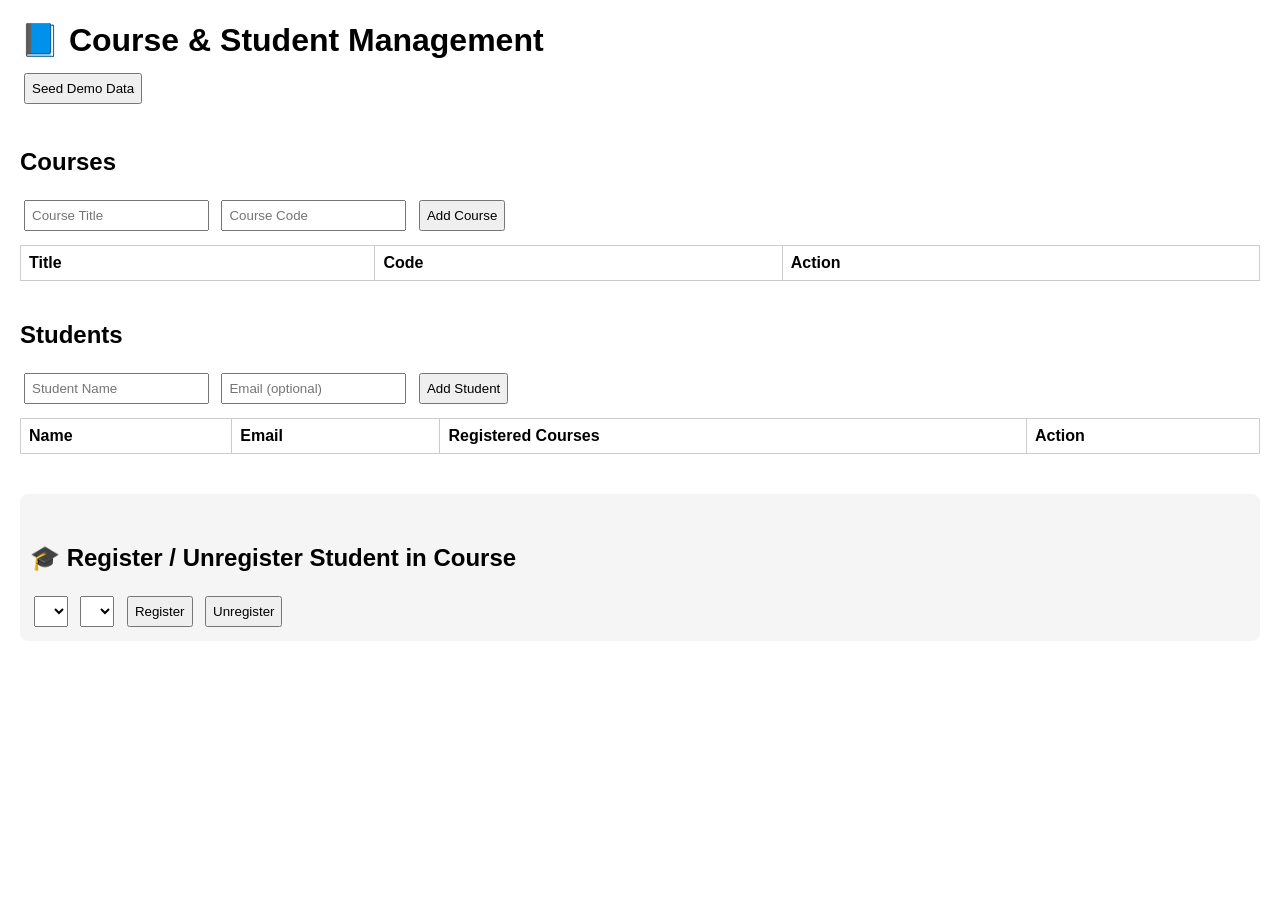
==== docs/index.html @ 2ba0c465 "renamed public to docs" ====
<!DOCTYPE html>
<html lang="en">
<head>
  <meta charset="UTF-8" />
  <meta name="viewport" content="width=device-width, initial-scale=1.0" />
  <title>Course & Student Management</title>
  <style>
    body { font-family: Arial, sans-serif; margin: 20px; }
    h1 { margin-bottom: 10px; }
    h2 { margin-top: 40px; }
    input, select, button { padding: 6px; margin: 4px; }
    table { border-collapse: collapse; width: 100%; margin-top: 10px; }
    th, td { border: 1px solid #ccc; padding: 8px; text-align: left; }
    tr:nth-child(even) { background-color: #f9f9f9; }
    .section { margin-bottom: 40px; }
    .enroll-section { background: #f5f5f5; padding: 10px; border-radius: 8px; }
  </style>
</head>
<body>
  <h1>📘 Course & Student Management</h1>
  <button id="seedBtn">Seed Demo Data</button>

  <div class="section">
    <h2>Courses</h2>
    <form id="courseForm">
      <input type="text" id="courseTitle" placeholder="Course Title" required />
      <input type="text" id="courseCode" placeholder="Course Code" required />
      <button type="submit">Add Course</button>
    </form>
    <table id="coursesTable">
      <thead><tr><th>Title</th><th>Code</th><th>Action</th></tr></thead>
      <tbody></tbody>
    </table>
  </div>

  <div class="section">
    <h2>Students</h2>
    <form id="studentForm">
      <input type="text" id="studentName" placeholder="Student Name" required />
      <input type="email" id="studentEmail" placeholder="Email (optional)" />
      <button type="submit">Add Student</button>
    </form>
    <table id="studentsTable">
      <thead>
        <tr><th>Name</th><th>Email</th><th>Registered Courses</th><th>Action</th></tr>
      </thead>
      <tbody></tbody>
    </table>
  </div>

  <div class="section enroll-section">
    <h2>🎓 Register / Unregister Student in Course</h2>
    <form id="enrollForm">
      <select id="studentSelect" required></select>
      <select id="courseSelect" required></select>
      <button type="submit">Register</button>
      <button type="button" id="unregisterBtn">Unregister</button>
    </form>
  </div>

  <script>
    // === CONFIG ===
    const API_BASE = "https://mongoapi-hnzx.onrender.com/api"; // ⚠️ if using Live Server, change to "http://localhost:3000/api"

    document.getElementById("seedBtn").addEventListener("click", async () => {
      await fetch(`${API_BASE}/seed`, { method: "POST" });
      loadAll();
    });

    // === COURSES ===
    async function loadCourses() {
      const res = await fetch(`${API_BASE}/courses`);
      const data = await res.json();
      const tbody = document.querySelector("#coursesTable tbody");
      const select = document.getElementById("courseSelect");
      tbody.innerHTML = "";
      select.innerHTML = "<option value=''>Select Course</option>";
      data.forEach(c => {
        const tr = document.createElement("tr");
        tr.innerHTML = `
          <td>${c.title}</td>
          <td>${c.code}</td>
          <td><button onclick="deleteCourse('${c._id}')">Delete</button></td>`;
        tbody.appendChild(tr);

        const opt = document.createElement("option");
        opt.value = c._id;
        opt.textContent = `${c.title} (${c.code})`;
        select.appendChild(opt);
      });
    }

    async function deleteCourse(id) {
      if (!confirm("Delete this course?")) return;
      await fetch(`${API_BASE}/courses/${id}`, { method: "DELETE" });
      loadAll();
    }

    document.getElementById("courseForm").addEventListener("submit", async e => {
      e.preventDefault();
      const title = document.getElementById("courseTitle").value;
      const code = document.getElementById("courseCode").value;
      await fetch(`${API_BASE}/courses`, {
        method: "POST",
        headers: { "Content-Type": "application/json" },
        body: JSON.stringify({ title, code })
      });
      e.target.reset();
      loadAll();
    });

    // === STUDENTS ===
    async function loadStudents() {
      const res = await fetch(`${API_BASE}/students`);
      const data = await res.json();
      const tbody = document.querySelector("#studentsTable tbody");
      const select = document.getElementById("studentSelect");
      tbody.innerHTML = "";
      select.innerHTML = "<option value=''>Select Student</option>";
      data.forEach(s => {
        const courseList = (s.registeredCourses || [])
          .map(rc => `${rc.title} (${rc.code})`)
          .join(", ") || "<i>None</i>";
        const tr = document.createElement("tr");
        tr.innerHTML = `
          <td>${s.name}</td>
          <td>${s.email || "-"}</td>
          <td>${courseList}</td>
          <td><button onclick="deleteStudent('${s._id}')">Delete</button></td>`;
        tbody.appendChild(tr);

        const opt = document.createElement("option");
        opt.value = s._id;
        opt.textContent = s.name;
        select.appendChild(opt);
      });
    }

    async function deleteStudent(id) {
      if (!confirm("Delete this student?")) return;
      await fetch(`${API_BASE}/students/${id}`, { method: "DELETE" });
      loadAll();
    }

    document.getElementById("studentForm").addEventListener("submit", async e => {
      e.preventDefault();
      const name = document.getElementById("studentName").value;
      const email = document.getElementById("studentEmail").value;
      await fetch(`${API_BASE}/students`, {
        method: "POST",
        headers: { "Content-Type": "application/json" },
        body: JSON.stringify({ name, email })
      });
      e.target.reset();
      loadAll();
    });

    // === REGISTER / UNREGISTER ===
    document.getElementById("enrollForm").addEventListener("submit", async e => {
      e.preventDefault();
      const studentId = document.getElementById("studentSelect").value;
      const courseId = document.getElementById("courseSelect").value;
      if (!studentId || !courseId) return alert("Select both student and course");

      const res = await fetch(`${API_BASE}/students/${studentId}/register`, {
        method: "POST",
        headers: { "Content-Type": "application/json" },
        body: JSON.stringify({ courseId })
      });

      if (res.status === 409) {
        alert("Already registered in this course");
      } else if (!res.ok) {
        alert("Registration failed");
      }
      loadAll();
    });

    document.getElementById("unregisterBtn").addEventListener("click", async () => {
      const studentId = document.getElementById("studentSelect").value;
      const courseId = document.getElementById("courseSelect").value;
      if (!studentId || !courseId) return alert("Select both student and course");

      await fetch(`${API_BASE}/students/${studentId}/unregister`, {
        method: "POST",
        headers: { "Content-Type": "application/json" },
        body: JSON.stringify({ courseId })
      });
      loadAll();
    });

    async function loadAll() {
      await loadCourses();
      await loadStudents();
    }

    loadAll();
  </script>
</body>
</html>
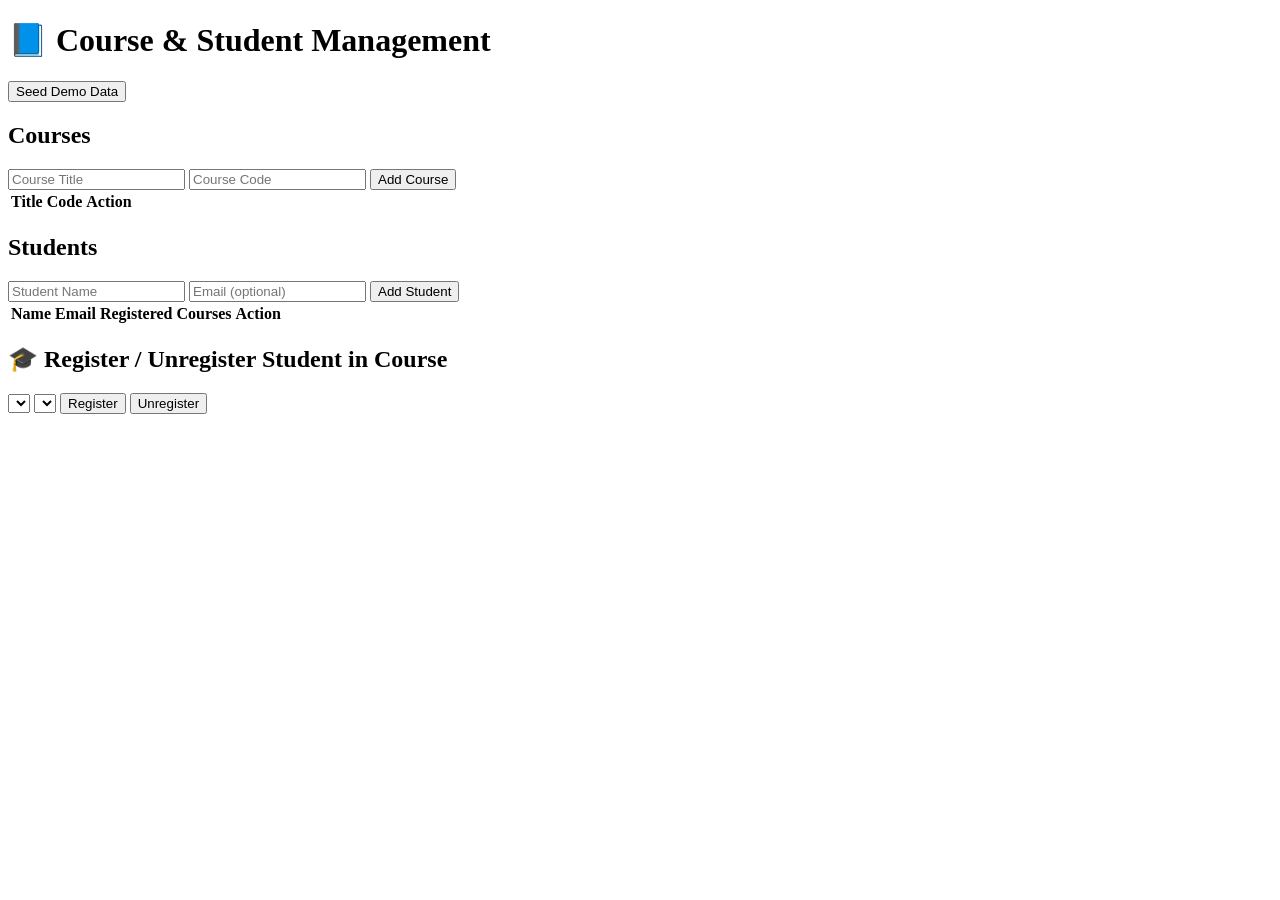
==== commit 4fe1af20: "changes" ====
--- a/docs/index.html
+++ b/docs/index.html
@@ -4,18 +4,9 @@
   <meta charset="UTF-8" />
   <meta name="viewport" content="width=device-width, initial-scale=1.0" />
   <title>Course & Student Management</title>
-  <style>
-    body { font-family: Arial, sans-serif; margin: 20px; }
-    h1 { margin-bottom: 10px; }
-    h2 { margin-top: 40px; }
-    input, select, button { padding: 6px; margin: 4px; }
-    table { border-collapse: collapse; width: 100%; margin-top: 10px; }
-    th, td { border: 1px solid #ccc; padding: 8px; text-align: left; }
-    tr:nth-child(even) { background-color: #f9f9f9; }
-    .section { margin-bottom: 40px; }
-    .enroll-section { background: #f5f5f5; padding: 10px; border-radius: 8px; }
-  </style>
+  <link rel="stylesheet" href="style.css">
 </head>
+
 <body>
   <h1>📘 Course & Student Management</h1>
   <button id="seedBtn">Seed Demo Data</button>
@@ -58,143 +49,7 @@
     </form>
   </div>
 
-  <script>
-    // === CONFIG ===
-    const API_BASE = "https://mongoapi-hnzx.onrender.com/api"; // ⚠️ if using Live Server, change to "http://localhost:3000/api"
 
-    document.getElementById("seedBtn").addEventListener("click", async () => {
-      await fetch(`${API_BASE}/seed`, { method: "POST" });
-      loadAll();
-    });
-
-    // === COURSES ===
-    async function loadCourses() {
-      const res = await fetch(`${API_BASE}/courses`);
-      const data = await res.json();
-      const tbody = document.querySelector("#coursesTable tbody");
-      const select = document.getElementById("courseSelect");
-      tbody.innerHTML = "";
-      select.innerHTML = "<option value=''>Select Course</option>";
-      data.forEach(c => {
-        const tr = document.createElement("tr");
-        tr.innerHTML = `
-          <td>${c.title}</td>
-          <td>${c.code}</td>
-          <td><button onclick="deleteCourse('${c._id}')">Delete</button></td>`;
-        tbody.appendChild(tr);
-
-        const opt = document.createElement("option");
-        opt.value = c._id;
-        opt.textContent = `${c.title} (${c.code})`;
-        select.appendChild(opt);
-      });
-    }
-
-    async function deleteCourse(id) {
-      if (!confirm("Delete this course?")) return;
-      await fetch(`${API_BASE}/courses/${id}`, { method: "DELETE" });
-      loadAll();
-    }
-
-    document.getElementById("courseForm").addEventListener("submit", async e => {
-      e.preventDefault();
-      const title = document.getElementById("courseTitle").value;
-      const code = document.getElementById("courseCode").value;
-      await fetch(`${API_BASE}/courses`, {
-        method: "POST",
-        headers: { "Content-Type": "application/json" },
-        body: JSON.stringify({ title, code })
-      });
-      e.target.reset();
-      loadAll();
-    });
-
-    // === STUDENTS ===
-    async function loadStudents() {
-      const res = await fetch(`${API_BASE}/students`);
-      const data = await res.json();
-      const tbody = document.querySelector("#studentsTable tbody");
-      const select = document.getElementById("studentSelect");
-      tbody.innerHTML = "";
-      select.innerHTML = "<option value=''>Select Student</option>";
-      data.forEach(s => {
-        const courseList = (s.registeredCourses || [])
-          .map(rc => `${rc.title} (${rc.code})`)
-          .join(", ") || "<i>None</i>";
-        const tr = document.createElement("tr");
-        tr.innerHTML = `
-          <td>${s.name}</td>
-          <td>${s.email || "-"}</td>
-          <td>${courseList}</td>
-          <td><button onclick="deleteStudent('${s._id}')">Delete</button></td>`;
-        tbody.appendChild(tr);
-
-        const opt = document.createElement("option");
-        opt.value = s._id;
-        opt.textContent = s.name;
-        select.appendChild(opt);
-      });
-    }
-
-    async function deleteStudent(id) {
-      if (!confirm("Delete this student?")) return;
-      await fetch(`${API_BASE}/students/${id}`, { method: "DELETE" });
-      loadAll();
-    }
-
-    document.getElementById("studentForm").addEventListener("submit", async e => {
-      e.preventDefault();
-      const name = document.getElementById("studentName").value;
-      const email = document.getElementById("studentEmail").value;
-      await fetch(`${API_BASE}/students`, {
-        method: "POST",
-        headers: { "Content-Type": "application/json" },
-        body: JSON.stringify({ name, email })
-      });
-      e.target.reset();
-      loadAll();
-    });
-
-    // === REGISTER / UNREGISTER ===
-    document.getElementById("enrollForm").addEventListener("submit", async e => {
-      e.preventDefault();
-      const studentId = document.getElementById("studentSelect").value;
-      const courseId = document.getElementById("courseSelect").value;
-      if (!studentId || !courseId) return alert("Select both student and course");
-
-      const res = await fetch(`${API_BASE}/students/${studentId}/register`, {
-        method: "POST",
-        headers: { "Content-Type": "application/json" },
-        body: JSON.stringify({ courseId })
-      });
-
-      if (res.status === 409) {
-        alert("Already registered in this course");
-      } else if (!res.ok) {
-        alert("Registration failed");
-      }
-      loadAll();
-    });
-
-    document.getElementById("unregisterBtn").addEventListener("click", async () => {
-      const studentId = document.getElementById("studentSelect").value;
-      const courseId = document.getElementById("courseSelect").value;
-      if (!studentId || !courseId) return alert("Select both student and course");
-
-      await fetch(`${API_BASE}/students/${studentId}/unregister`, {
-        method: "POST",
-        headers: { "Content-Type": "application/json" },
-        body: JSON.stringify({ courseId })
-      });
-      loadAll();
-    });
-
-    async function loadAll() {
-      await loadCourses();
-      await loadStudents();
-    }
-
-    loadAll();
-  </script>
+   <script src="app.js"></script>
 </body>
 </html>
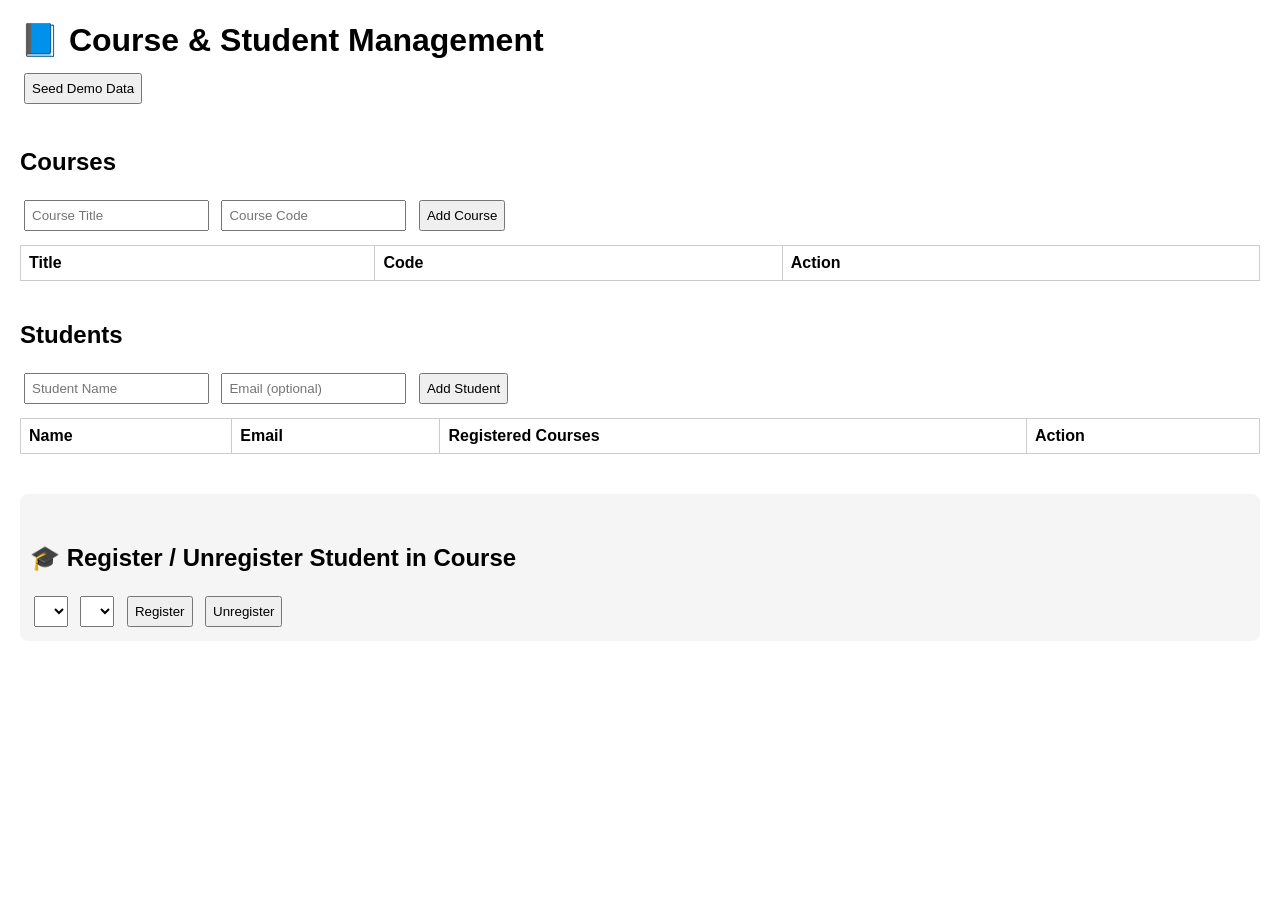
==== commit 9f0b20d4: "changes-2" ====
--- a/docs/index.html
+++ b/docs/index.html
@@ -4,7 +4,17 @@
   <meta charset="UTF-8" />
   <meta name="viewport" content="width=device-width, initial-scale=1.0" />
   <title>Course & Student Management</title>
-  <link rel="stylesheet" href="style.css">
+  <style>
+        body { font-family: Arial, sans-serif; margin: 20px; }
+    h1 { margin-bottom: 10px; }
+    h2 { margin-top: 40px; }
+    input, select, button { padding: 6px; margin: 4px; }
+    table { border-collapse: collapse; width: 100%; margin-top: 10px; }
+    th, td { border: 1px solid #ccc; padding: 8px; text-align: left; }
+    tr:nth-child(even) { background-color: #f9f9f9; }
+    .section { margin-bottom: 40px; }
+    .enroll-section { background: #f5f5f5; padding: 10px; border-radius: 8px; }
+  </style>
 </head>
 
 <body>
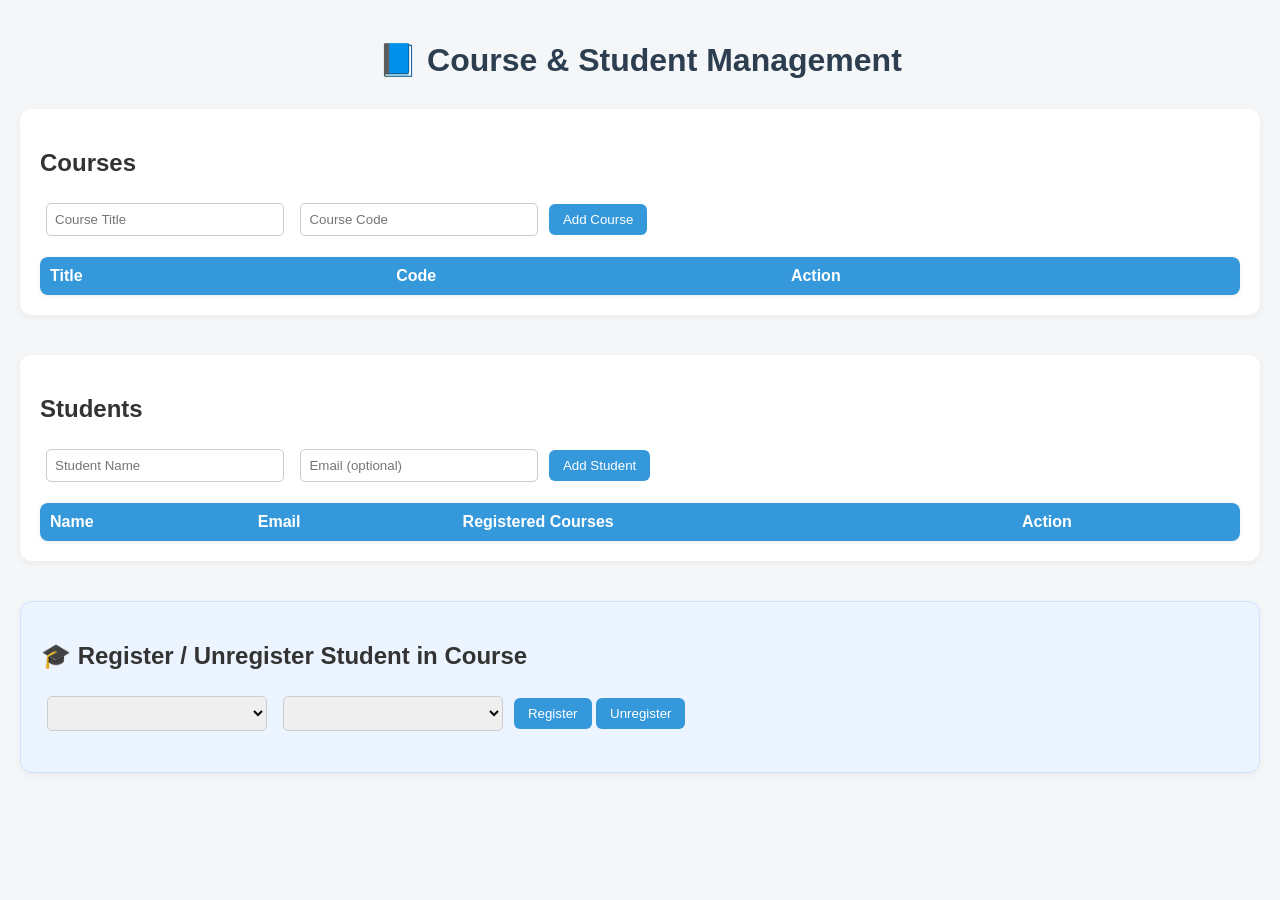
==== commit d82b2705: "changes-04" ====
--- a/docs/index.html
+++ b/docs/index.html
@@ -4,22 +4,13 @@
   <meta charset="UTF-8" />
   <meta name="viewport" content="width=device-width, initial-scale=1.0" />
   <title>Course & Student Management</title>
-  <style>
-        body { font-family: Arial, sans-serif; margin: 20px; }
-    h1 { margin-bottom: 10px; }
-    h2 { margin-top: 40px; }
-    input, select, button { padding: 6px; margin: 4px; }
-    table { border-collapse: collapse; width: 100%; margin-top: 10px; }
-    th, td { border: 1px solid #ccc; padding: 8px; text-align: left; }
-    tr:nth-child(even) { background-color: #f9f9f9; }
-    .section { margin-bottom: 40px; }
-    .enroll-section { background: #f5f5f5; padding: 10px; border-radius: 8px; }
-  </style>
+  <link rel="stylesheet" href="./style.css">
+  <link rel="icon" href="data:,">
 </head>
 
 <body>
   <h1>📘 Course & Student Management</h1>
-  <button id="seedBtn">Seed Demo Data</button>
+  <!-- <button id="seedBtn">Seed Demo Data</button> -->
 
   <div class="section">
     <h2>Courses</h2>
--- a/docs/style.css
+++ b/docs/style.css
@@ -0,0 +1,98 @@
+/* Global styles */
+body {
+  font-family: "Segoe UI", Roboto, Arial, sans-serif;
+  background-color: #f4f6f8;
+  margin: 0;
+  padding: 20px;
+  color: #333;
+}
+
+h1 {
+  text-align: center;
+  margin-bottom: 30px;
+  color: #2c3e50;
+}
+
+button {
+  background-color: #3498db;
+  color: white;
+  border: none;
+  padding: 8px 14px;
+  border-radius: 6px;
+  cursor: pointer;
+  font-weight: 500;
+  transition: background-color 0.3s ease, transform 0.2s ease;
+}
+
+button:hover {
+  background-color: #2980b9;
+  transform: translateY(-1px);
+}
+
+input, select {
+  padding: 8px;
+  margin: 6px;
+  border: 1px solid #ccc;
+  border-radius: 5px;
+  width: 220px;
+}
+
+form {
+  margin-bottom: 15px;
+}
+
+/* Table styles */
+table {
+  width: 100%;
+  border-collapse: collapse;
+  margin-top: 10px;
+  background: white;
+  border-radius: 8px;
+  overflow: hidden;
+  box-shadow: 0 1px 4px rgba(0,0,0,0.08);
+}
+
+th {
+  background-color: #3498db;
+  color: white;
+  padding: 10px;
+  text-align: left;
+}
+
+td {
+  border-bottom: 1px solid #eee;
+  padding: 10px;
+}
+
+tr:nth-child(even) {
+  background-color: #f8fbfd;
+}
+
+tr:hover {
+  background-color: #eef6fb;
+}
+
+/* Section cards */
+.section {
+  background-color: white;
+  padding: 20px;
+  border-radius: 12px;
+  box-shadow: 0 2px 8px rgba(0, 0, 0, 0.05);
+  margin-bottom: 40px;
+}
+
+.enroll-section {
+  background-color: #ecf5ff;
+  border: 1px solid #cde3ff;
+}
+
+/* Seed button on top */
+#seedBtn {
+  display: block;
+  margin: 0 auto 20px auto;
+  background-color: #2ecc71;
+}
+
+#seedBtn:hover {
+  background-color: #27ae60;
+}
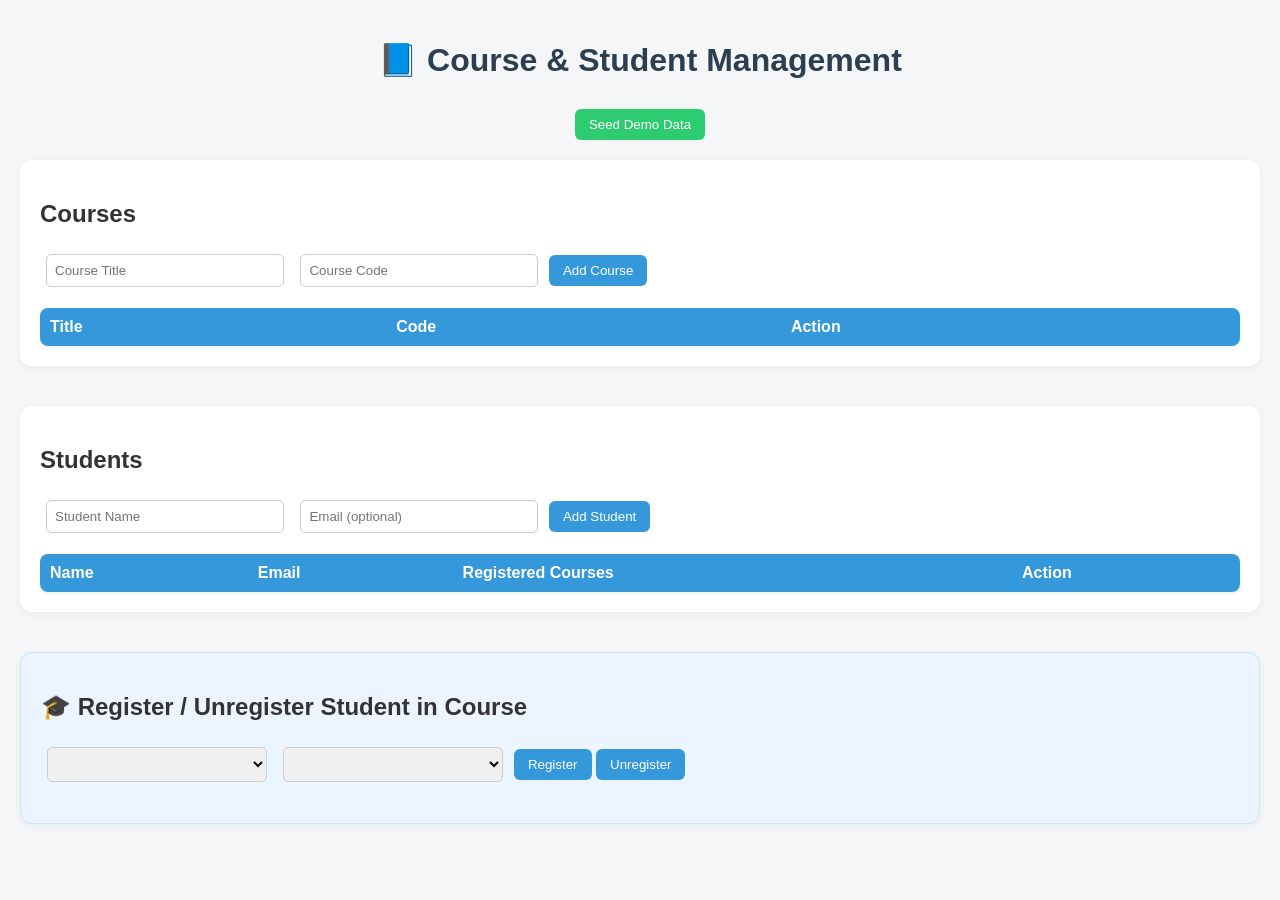
==== commit a4a6c787: "change-05H" ====
--- a/docs/index.html
+++ b/docs/index.html
@@ -10,7 +10,7 @@
 
 <body>
   <h1>📘 Course & Student Management</h1>
-  <!-- <button id="seedBtn">Seed Demo Data</button> -->
+  <button id="seedBtn">Seed Demo Data</button>
 
   <div class="section">
     <h2>Courses</h2>
